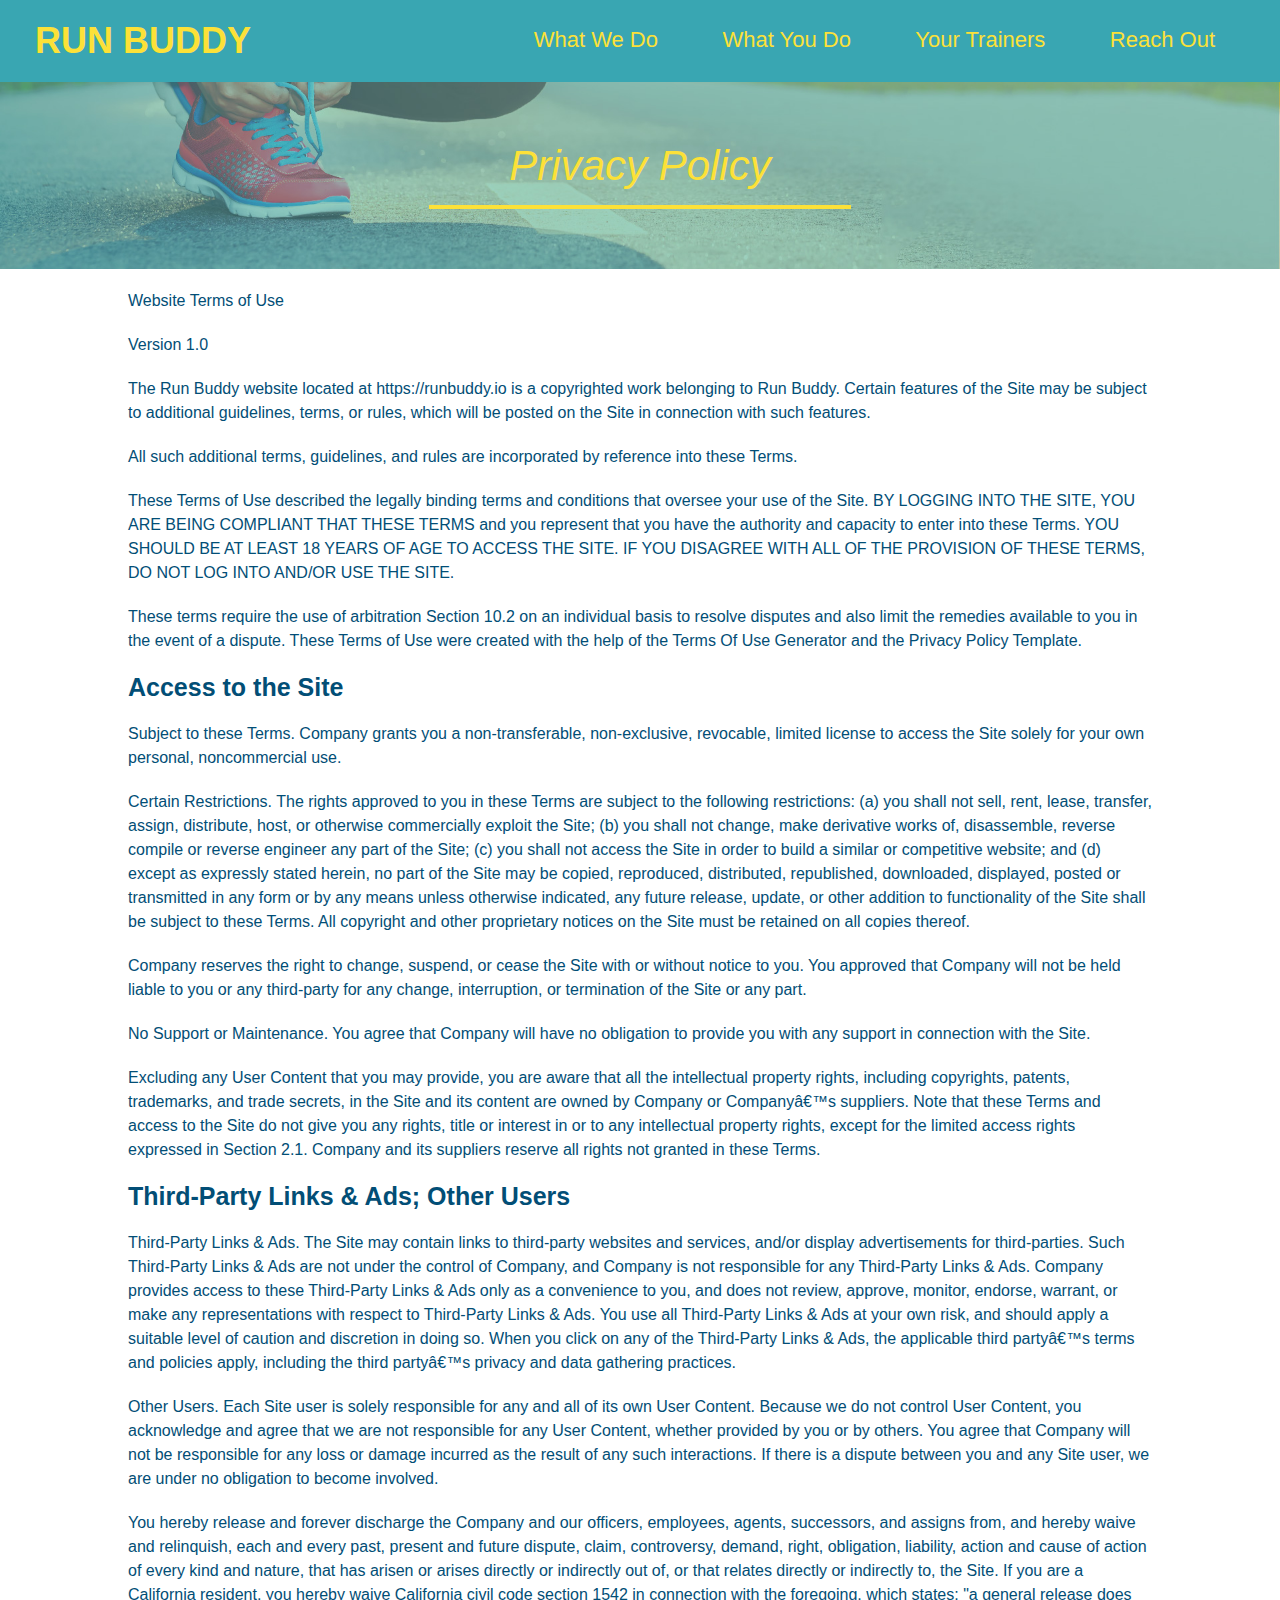
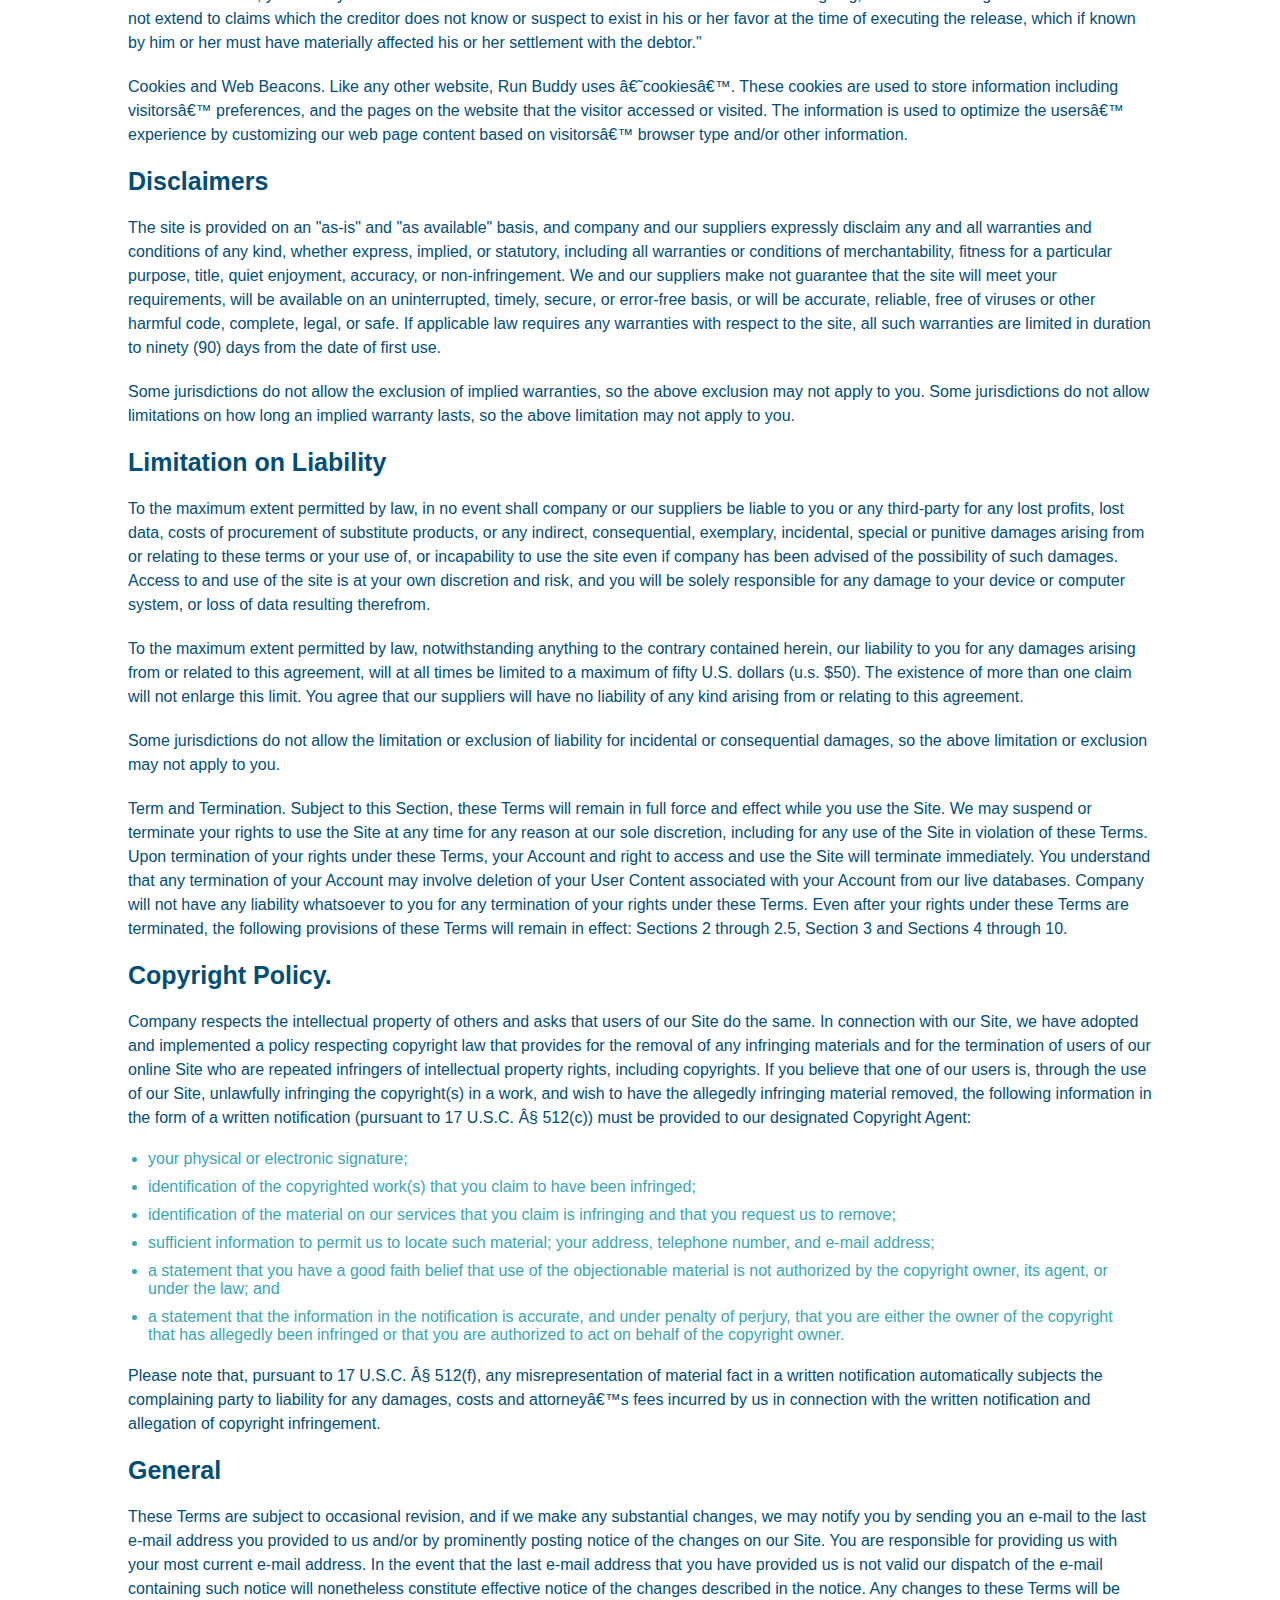
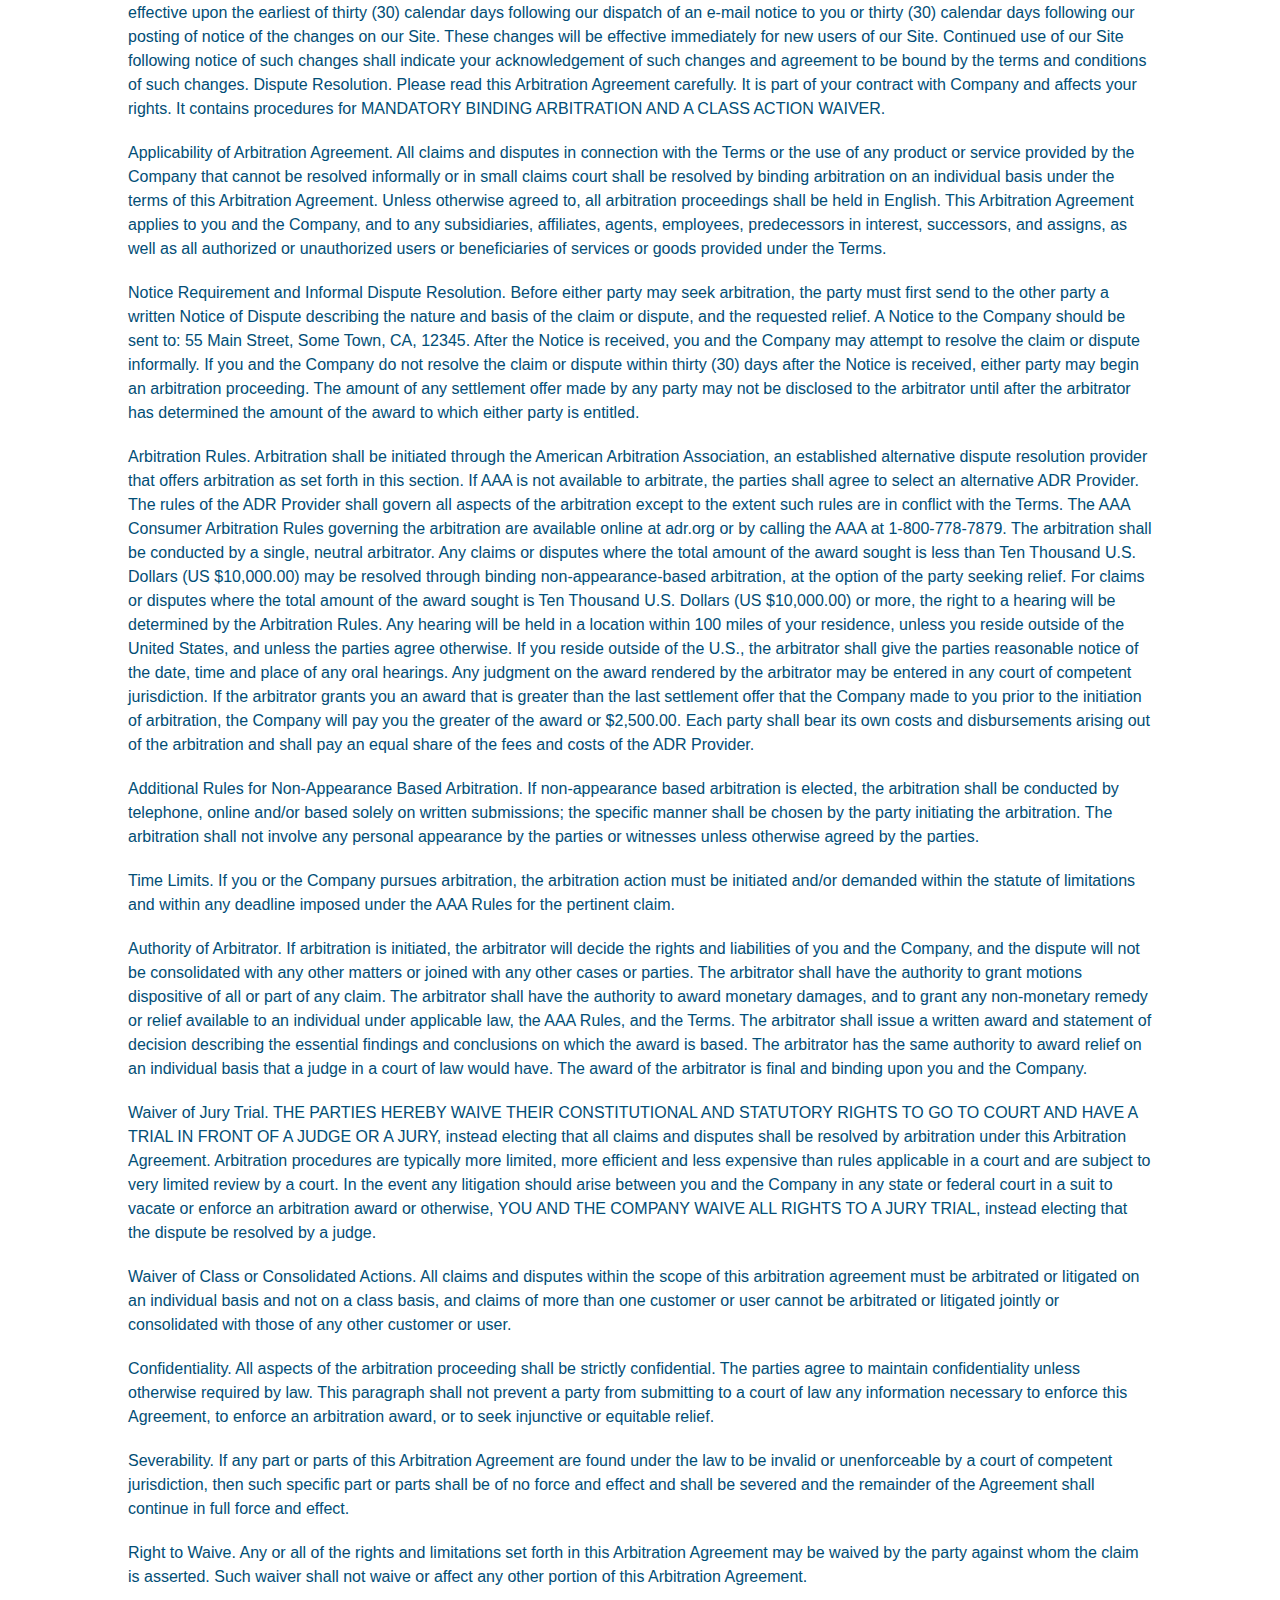
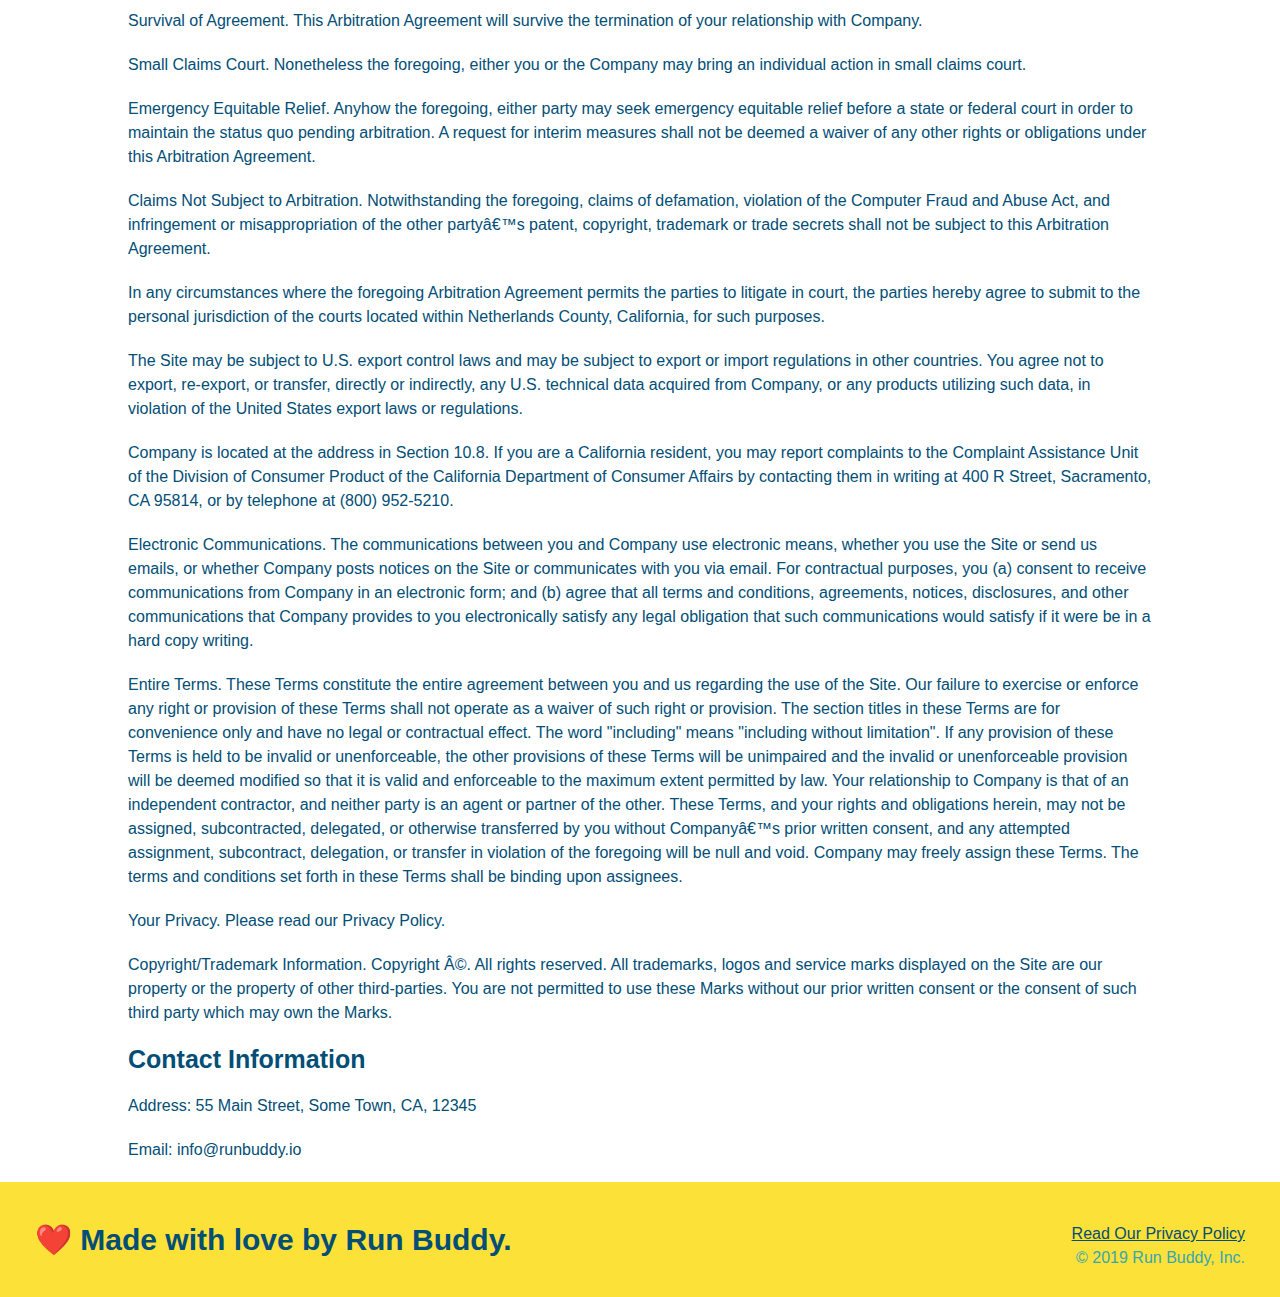
==== privacy-policy.html @ 8d15c2ab "fixed name of privacy policy html doc" ====
<!DOCTYPE html>
<html lang="en">
<head>
    <link rel="stylesheet" href="./assets/css/style.css">
    <link rel="stylesheet" href="./assets/css/secondary-styles.css">
    <meta charset="UTF-8">
    <meta http-equiv="X-UA-Compatible" content="IE=edge">
    <meta name="viewport" content="width=, initial-scale=1.0">
    <title>Privacy Policy - Run Buddy</title>
</head>
<body>
      <!-- navigation-->
      <header>
        <h1>
            <a href="./index.html">RUN BUDDY</a>
        </h1>
        <nav>
            <!-- Unordered List-->
            <ul>
                <!--List Item-->
                <li>
                    <!--Anchor Element-->
                    <a href="./index.html#what-we-do">What We Do</a>
                </li>
                <li>
                    <a href="./index.html#what-you-do">What You Do</a>
                </li>
                <li>
                    <a href="./index.html#your-trainers">Your Trainers</a>
                </li>
                <li>
                    <a href="./index.html#reach-out">Reach Out</a>
                </li>
            </ul>
        </nav>
    </header>

    <section class="hero">
        <h2 class="page-title">
            Privacy Policy
        </h2>
    </section>

    <article class="secondary-content">
        
      <p>
        Website Terms of Use
      </p>

      <p>
        Version 1.0
      </p>

      <p>
        The Run Buddy website located at https://runbuddy.io is a copyrighted work belonging to Run Buddy. Certain
        features of the Site may be subject to additional guidelines, terms, or rules, which will be posted on the Site
        in connection with such features.
      </p>

      <p>
        All such additional terms, guidelines, and rules are incorporated by reference into these Terms.
      </p>

      <p>
        These Terms of Use described the legally binding terms and conditions that oversee your use of the Site. BY
        LOGGING INTO THE SITE, YOU ARE BEING COMPLIANT THAT THESE TERMS and you represent that you have the authority
        and capacity to enter into these Terms. YOU SHOULD BE AT LEAST 18 YEARS OF AGE TO ACCESS THE SITE. IF YOU
        DISAGREE WITH ALL OF THE PROVISION OF THESE TERMS, DO NOT LOG INTO AND/OR USE THE SITE.
      </p>

      <p>
        These terms require the use of arbitration Section 10.2 on an individual basis to resolve disputes and also
        limit the remedies available to you in the event of a dispute. These Terms of Use were created with the help of
        the Terms Of Use Generator and the Privacy Policy Template.
      </p>

      <h3>
        Access to the Site
      </h3>

      <p>
        Subject to these Terms. Company grants you a non-transferable, non-exclusive, revocable, limited license to
        access the Site solely for your own personal, noncommercial use.
      </p>

      <p>
        Certain Restrictions. The rights approved to you in these Terms are subject to the following restrictions: (a)
        you shall not sell, rent, lease, transfer, assign, distribute, host, or otherwise commercially exploit the Site;
        (b) you shall not change, make derivative works of, disassemble, reverse compile or reverse engineer any part of
        the Site; (c) you shall not access the Site in order to build a similar or competitive website; and (d) except
        as expressly stated herein, no part of the Site may be copied, reproduced, distributed, republished, downloaded,
        displayed, posted or transmitted in any form or by any means unless otherwise indicated, any future release,
        update, or other addition to functionality of the Site shall be subject to these Terms. All copyright and other
        proprietary notices on the Site must be retained on all copies thereof.
      </p>

      <p>
        Company reserves the right to change, suspend, or cease the Site with or without notice to you. You approved
        that Company will not be held liable to you or any third-party for any change, interruption, or termination of
        the Site or any part.
      </p>

      <p>
        No Support or Maintenance. You agree that Company will have no obligation to provide you with any support in
        connection with the Site.
      </p>

      <p>
        Excluding any User Content that you may provide, you are aware that all the intellectual property rights,
        including copyrights, patents, trademarks, and trade secrets, in the Site and its content are owned by Company
        or Companyâ€™s suppliers. Note that these Terms and access to the Site do not give you any rights, title or
        interest in or to any intellectual property rights, except for the limited access rights expressed in Section
        2.1. Company and its suppliers reserve all rights not granted in these Terms.
      </p>

      <h3>
        Third-Party Links & Ads; Other Users
      </h3>

      <p>
        Third-Party Links & Ads. The Site may contain links to third-party websites and services, and/or display
        advertisements for third-parties. Such Third-Party Links & Ads are not under the control of Company, and Company
        is not responsible for any Third-Party Links & Ads. Company provides access to these Third-Party Links & Ads
        only as a convenience to you, and does not review, approve, monitor, endorse, warrant, or make any
        representations with respect to Third-Party Links & Ads. You use all Third-Party Links & Ads at your own risk,
        and should apply a suitable level of caution and discretion in doing so. When you click on any of the
        Third-Party Links & Ads, the applicable third partyâ€™s terms and policies apply, including the third partyâ€™s
        privacy and data gathering practices.
      </p>

      <p>
        Other Users. Each Site user is solely responsible for any and all of its own User Content. Because we do not
        control User Content, you acknowledge and agree that we are not responsible for any User Content, whether
        provided by you or by others. You agree that Company will not be responsible for any loss or damage incurred as
        the result of any such interactions. If there is a dispute between you and any Site user, we are under no
        obligation to become involved.
      </p>

      <p>
        You hereby release and forever discharge the Company and our officers, employees, agents, successors, and
        assigns from, and hereby waive and relinquish, each and every past, present and future dispute, claim,
        controversy, demand, right, obligation, liability, action and cause of action of every kind and nature, that has
        arisen or arises directly or indirectly out of, or that relates directly or indirectly to, the Site. If you are
        a California resident, you hereby waive California civil code section 1542 in connection with the foregoing,
        which states: "a general release does not extend to claims which the creditor does not know or suspect to exist
        in his or her favor at the time of executing the release, which if known by him or her must have materially
        affected his or her settlement with the debtor."
      </p>

      <p>
        Cookies and Web Beacons. Like any other website, Run Buddy uses â€˜cookiesâ€™. These cookies are used to store
        information including visitorsâ€™ preferences, and the pages on the website that the visitor accessed or visited.
        The information is used to optimize the usersâ€™ experience by customizing our web page content based on visitorsâ€™
        browser type and/or other information.
      </p>

      <h3>
        Disclaimers
      </h3>

      <p>
        The site is provided on an "as-is" and "as available" basis, and company and our suppliers expressly disclaim
        any and all warranties and conditions of any kind, whether express, implied, or statutory, including all
        warranties or conditions of merchantability, fitness for a particular purpose, title, quiet enjoyment, accuracy,
        or non-infringement. We and our suppliers make not guarantee that the site will meet your requirements, will be
        available on an uninterrupted, timely, secure, or error-free basis, or will be accurate, reliable, free of
        viruses or other harmful code, complete, legal, or safe. If applicable law requires any warranties with respect
        to the site, all such warranties are limited in duration to ninety (90) days from the date of first use.
      </p>

      <p>
        Some jurisdictions do not allow the exclusion of implied warranties, so the above exclusion may not apply to
        you. Some jurisdictions do not allow limitations on how long an implied warranty lasts, so the above limitation
        may not apply to you.
      </p>

      <h3>
        Limitation on Liability
      </h3>

      <p>
        To the maximum extent permitted by law, in no event shall company or our suppliers be liable to you or any
        third-party for any lost profits, lost data, costs of procurement of substitute products, or any indirect,
        consequential, exemplary, incidental, special or punitive damages arising from or relating to these terms or
        your use of, or incapability to use the site even if company has been advised of the possibility of such
        damages. Access to and use of the site is at your own discretion and risk, and you will be solely responsible
        for any damage to your device or computer system, or loss of data resulting therefrom.
      </p>

      <p>
        To the maximum extent permitted by law, notwithstanding anything to the contrary contained herein, our liability
        to you for any damages arising from or related to this agreement, will at all times be limited to a maximum of
        fifty U.S. dollars (u.s. $50). The existence of more than one claim will not enlarge this limit. You agree that
        our suppliers will have no liability of any kind arising from or relating to this agreement.
      </p>

      <p>
        Some jurisdictions do not allow the limitation or exclusion of liability for incidental or consequential
        damages, so the above limitation or exclusion may not apply to you.
      </p>

      <p>
        Term and Termination. Subject to this Section, these Terms will remain in full force and effect while you use
        the Site. We may suspend or terminate your rights to use the Site at any time for any reason at our sole
        discretion, including for any use of the Site in violation of these Terms. Upon termination of your rights under
        these Terms, your Account and right to access and use the Site will terminate immediately. You understand that
        any termination of your Account may involve deletion of your User Content associated with your Account from our
        live databases. Company will not have any liability whatsoever to you for any termination of your rights under
        these Terms. Even after your rights under these Terms are terminated, the following provisions of these Terms
        will remain in effect: Sections 2 through 2.5, Section 3 and Sections 4 through 10.
      </p>

      <h3>
        Copyright Policy.
      </h3>

      <p>
        Company respects the intellectual property of others and asks that users of our Site do the same. In connection
        with our Site, we have adopted and implemented a policy respecting copyright law that provides for the removal
        of any infringing materials and for the termination of users of our online Site who are repeated infringers of
        intellectual property rights, including copyrights. If you believe that one of our users is, through the use of
        our Site, unlawfully infringing the copyright(s) in a work, and wish to have the allegedly infringing material
        removed, the following information in the form of a written notification (pursuant to 17 U.S.C. Â§ 512(c)) must
        be provided to our designated Copyright Agent:
      </p>

      <ul>
        <li>
          your physical or electronic signature;
        </li>
        <li>
          identification of the copyrighted work(s) that you claim to have been infringed;
        </li>
        <li>
          identification of the material on our services that you claim is infringing and that you request us to remove;
        </li>
        <li>
          sufficient information to permit us to locate such material; your address, telephone number, and e-mail
          address;
        </li>
        <li>
          a statement that you have a good faith belief that use of the objectionable material is not authorized by the
          copyright owner, its agent, or under the law; and
        </li>
        <li>
          a statement that the information in the notification is accurate, and under penalty of perjury, that you are
          either the owner of the copyright that has allegedly been infringed or that you are authorized to act on
          behalf of the copyright owner.
        </li>
      </ul>

      <p>
        Please note that, pursuant to 17 U.S.C. Â§ 512(f), any misrepresentation of material fact in a written
        notification automatically subjects the complaining party to liability for any damages, costs and attorneyâ€™s
        fees incurred by us in connection with the written notification and allegation of copyright infringement.
      </p>

      <h3>
        General
      </h3>

      <p>
        These Terms are subject to occasional revision, and if we make any substantial changes, we may notify you by
        sending you an e-mail to the last e-mail address you provided to us and/or by prominently posting notice of the
        changes on our Site. You are responsible for providing us with your most current e-mail address. In the event
        that the last e-mail address that you have provided us is not valid our dispatch of the e-mail containing such
        notice will nonetheless constitute effective notice of the changes described in the notice. Any changes to these
        Terms will be effective upon the earliest of thirty (30) calendar days following our dispatch of an e-mail
        notice to you or thirty (30) calendar days following our posting of notice of the changes on our Site. These
        changes will be effective immediately for new users of our Site. Continued use of our Site following notice of
        such changes shall indicate your acknowledgement of such changes and agreement to be bound by the terms and
        conditions of such changes. Dispute Resolution. Please read this Arbitration Agreement carefully. It is part of
        your contract with Company and affects your rights. It contains procedures for MANDATORY BINDING ARBITRATION AND
        A CLASS ACTION WAIVER.
      </p>

      <p>
        Applicability of Arbitration Agreement. All claims and disputes in connection with the Terms or the use of any
        product or service provided by the Company that cannot be resolved informally or in small claims court shall be
        resolved by binding arbitration on an individual basis under the terms of this Arbitration Agreement. Unless
        otherwise agreed to, all arbitration proceedings shall be held in English. This Arbitration Agreement applies to
        you and the Company, and to any subsidiaries, affiliates, agents, employees, predecessors in interest,
        successors, and assigns, as well as all authorized or unauthorized users or beneficiaries of services or goods
        provided under the Terms.
      </p>

      <p>
        Notice Requirement and Informal Dispute Resolution. Before either party may seek arbitration, the party must
        first send to the other party a written Notice of Dispute describing the nature and basis of the claim or
        dispute, and the requested relief. A Notice to the Company should be sent to: 55 Main Street, Some Town, CA,
        12345. After the Notice is received, you and the Company may attempt to resolve the claim or dispute informally.
        If you and the Company do not resolve the claim or dispute within thirty (30) days after the Notice is received,
        either party may begin an arbitration proceeding. The amount of any settlement offer made by any party may not
        be disclosed to the arbitrator until after the arbitrator has determined the amount of the award to which either
        party is entitled.
      </p>

      <p>
        Arbitration Rules. Arbitration shall be initiated through the American Arbitration Association, an established
        alternative dispute resolution provider that offers arbitration as set forth in this section. If AAA is not
        available to arbitrate, the parties shall agree to select an alternative ADR Provider. The rules of the ADR
        Provider shall govern all aspects of the arbitration except to the extent such rules are in conflict with the
        Terms. The AAA Consumer Arbitration Rules governing the arbitration are available online at adr.org or by
        calling the AAA at 1-800-778-7879. The arbitration shall be conducted by a single, neutral arbitrator. Any
        claims or disputes where the total amount of the award sought is less than Ten Thousand U.S. Dollars (US
        $10,000.00) may be resolved through binding non-appearance-based arbitration, at the option of the party seeking
        relief. For claims or disputes where the total amount of the award sought is Ten Thousand U.S. Dollars (US
        $10,000.00) or more, the right to a hearing will be determined by the Arbitration Rules. Any hearing will be
        held in a location within 100 miles of your residence, unless you reside outside of the United States, and
        unless the parties agree otherwise. If you reside outside of the U.S., the arbitrator shall give the parties
        reasonable notice of the date, time and place of any oral hearings. Any judgment on the award rendered by the
        arbitrator may be entered in any court of competent jurisdiction. If the arbitrator grants you an award that is
        greater than the last settlement offer that the Company made to you prior to the initiation of arbitration, the
        Company will pay you the greater of the award or $2,500.00. Each party shall bear its own costs and
        disbursements arising out of the arbitration and shall pay an equal share of the fees and costs of the ADR
        Provider.
      </p>

      <p>
        Additional Rules for Non-Appearance Based Arbitration. If non-appearance based arbitration is elected, the
        arbitration shall be conducted by telephone, online and/or based solely on written submissions; the specific
        manner shall be chosen by the party initiating the arbitration. The arbitration shall not involve any personal
        appearance by the parties or witnesses unless otherwise agreed by the parties.
      </p>

      <p>
        Time Limits. If you or the Company pursues arbitration, the arbitration action must be initiated and/or demanded
        within the statute of limitations and within any deadline imposed under the AAA Rules for the pertinent claim.
      </p>

      <p>
        Authority of Arbitrator. If arbitration is initiated, the arbitrator will decide the rights and liabilities of
        you and the Company, and the dispute will not be consolidated with any other matters or joined with any other
        cases or parties. The arbitrator shall have the authority to grant motions dispositive of all or part of any
        claim. The arbitrator shall have the authority to award monetary damages, and to grant any non-monetary remedy
        or relief available to an individual under applicable law, the AAA Rules, and the Terms. The arbitrator shall
        issue a written award and statement of decision describing the essential findings and conclusions on which the
        award is based. The arbitrator has the same authority to award relief on an individual basis that a judge in a
        court of law would have. The award of the arbitrator is final and binding upon you and the Company.
      </p>

      <p>
        Waiver of Jury Trial. THE PARTIES HEREBY WAIVE THEIR CONSTITUTIONAL AND STATUTORY RIGHTS TO GO TO COURT AND HAVE
        A TRIAL IN FRONT OF A JUDGE OR A JURY, instead electing that all claims and disputes shall be resolved by
        arbitration under this Arbitration Agreement. Arbitration procedures are typically more limited, more efficient
        and less expensive than rules applicable in a court and are subject to very limited review by a court. In the
        event any litigation should arise between you and the Company in any state or federal court in a suit to vacate
        or enforce an arbitration award or otherwise, YOU AND THE COMPANY WAIVE ALL RIGHTS TO A JURY TRIAL, instead
        electing that the dispute be resolved by a judge.
      </p>

      <p>
        Waiver of Class or Consolidated Actions. All claims and disputes within the scope of this arbitration agreement
        must be arbitrated or litigated on an individual basis and not on a class basis, and claims of more than one
        customer or user cannot be arbitrated or litigated jointly or consolidated with those of any other customer or
        user.
      </p>

      <p>
        Confidentiality. All aspects of the arbitration proceeding shall be strictly confidential. The parties agree to
        maintain confidentiality unless otherwise required by law. This paragraph shall not prevent a party from
        submitting to a court of law any information necessary to enforce this Agreement, to enforce an arbitration
        award, or to seek injunctive or equitable relief.
      </p>

      <p>
        Severability. If any part or parts of this Arbitration Agreement are found under the law to be invalid or
        unenforceable by a court of competent jurisdiction, then such specific part or parts shall be of no force and
        effect and shall be severed and the remainder of the Agreement shall continue in full force and effect.
      </p>

      <p>
        Right to Waive. Any or all of the rights and limitations set forth in this Arbitration Agreement may be waived
        by the party against whom the claim is asserted. Such waiver shall not waive or affect any other portion of this
        Arbitration Agreement.
      </p>

      <p>
        Survival of Agreement. This Arbitration Agreement will survive the termination of your relationship with
        Company.
      </p>

      <p>
        Small Claims Court. Nonetheless the foregoing, either you or the Company may bring an individual action in small
        claims court.
      </p>

      <p>
        Emergency Equitable Relief. Anyhow the foregoing, either party may seek emergency equitable relief before a
        state or federal court in order to maintain the status quo pending arbitration. A request for interim measures
        shall not be deemed a waiver of any other rights or obligations under this Arbitration Agreement.
      </p>

      <p>
        Claims Not Subject to Arbitration. Notwithstanding the foregoing, claims of defamation, violation of the
        Computer Fraud and Abuse Act, and infringement or misappropriation of the other partyâ€™s patent, copyright,
        trademark or trade secrets shall not be subject to this Arbitration Agreement.
      </p>

      <p>
        In any circumstances where the foregoing Arbitration Agreement permits the parties to litigate in court, the
        parties hereby agree to submit to the personal jurisdiction of the courts located within Netherlands County,
        California, for such purposes.
      </p>

      <p>
        The Site may be subject to U.S. export control laws and may be subject to export or import regulations in other
        countries. You agree not to export, re-export, or transfer, directly or indirectly, any U.S. technical data
        acquired from Company, or any products utilizing such data, in violation of the United States export laws or
        regulations.
      </p>

      <p>
        Company is located at the address in Section 10.8. If you are a California resident, you may report complaints
        to the Complaint Assistance Unit of the Division of Consumer Product of the California Department of Consumer
        Affairs by contacting them in writing at 400 R Street, Sacramento, CA 95814, or by telephone at (800) 952-5210.
      </p>

      <p>
        Electronic Communications. The communications between you and Company use electronic means, whether you use the
        Site or send us emails, or whether Company posts notices on the Site or communicates with you via email. For
        contractual purposes, you (a) consent to receive communications from Company in an electronic form; and (b)
        agree that all terms and conditions, agreements, notices, disclosures, and other communications that Company
        provides to you electronically satisfy any legal obligation that such communications would satisfy if it were be
        in a hard copy writing.
      </p>

      <p>
        Entire Terms. These Terms constitute the entire agreement between you and us regarding the use of the Site. Our
        failure to exercise or enforce any right or provision of these Terms shall not operate as a waiver of such right
        or provision. The section titles in these Terms are for convenience only and have no legal or contractual
        effect. The word "including" means "including without limitation". If any provision of these Terms is held to be
        invalid or unenforceable, the other provisions of these Terms will be unimpaired and the invalid or
        unenforceable provision will be deemed modified so that it is valid and enforceable to the maximum extent
        permitted by law. Your relationship to Company is that of an independent contractor, and neither party is an
        agent or partner of the other. These Terms, and your rights and obligations herein, may not be assigned,
        subcontracted, delegated, or otherwise transferred by you without Companyâ€™s prior written consent, and any
        attempted assignment, subcontract, delegation, or transfer in violation of the foregoing will be null and void.
        Company may freely assign these Terms. The terms and conditions set forth in these Terms shall be binding upon
        assignees.
      </p>

      <p>
        Your Privacy. Please read our Privacy Policy.
      </p>

      <p>
        Copyright/Trademark Information. Copyright Â©. All rights reserved. All trademarks, logos and service marks
        displayed on the Site are our property or the property of other third-parties. You are not permitted to use
        these Marks without our prior written consent or the consent of such third party which may own the Marks.
      </p>

      <h3>
        Contact Information
      </h3>

      <p>
        Address: 55 Main Street, Some Town, CA, 12345
      </p>

      <p>
        Email: info@runbuddy.io
      </p>
        
    </article>
     <!--footer-->
     <footer>
        <h2>❤️ Made with love by Run Buddy.</h2>
        <div>
            <a href="./privacly-policy.html">Read Our Privacy Policy</a><br />
            &copy; 2019 Run Buddy, Inc.
        </div>
    </footer>
</body>
</html>
---- assets/css/style.css ----
* {
    margin: 0;
    padding: 0;
    box-sizing: border-box;
}
body {
    /* Comments in css */
    color: #39a6b2;
    font-family: Arial, Helvetica, sans-serif;
}

header {
    padding: 20px 35px;
    background-color: #39a6b2;
}

header h1 {
    font-weight: bold;
    font-size: 36px;
    color: #fce138;
    margin: 0;
    display: inline;
}

header a {
    text-decoration: none;
    color: #fce138;
}

header nav {
    float: right;
    margin: 7px 0;
}

header nav ul li {
    display: inline;
}

header nav ul li a {
    margin: 0 30px;
    font-weight: lighter;
    font-size: 22px;
}

footer {
    background-color: #fce138;
    width: 100%;
    padding: 40px 35px;
}

footer h2 {
    display: inline;
    color: #024e76;
    font-size: 30px;
    margin: 0;
}

footer div {
    float: right;
    line-height: 1.5;
    text-align: right;
}

footer a {
    color: #024e76
}

section{
    padding: 60px;
}

/* Hero Styling*/
.hero {
    background-image: url("../images/hero-bg.jpg");
    height: 600px;
    background-size: cover;
    background-position: center;
    position: relative;
}

.hero_form {
    background-color: #fce138;
    padding: 20px;
    width: 500px;
    color:#024e76;
    border: 3px solid #024e76;
    border-radius: 15px;
    position: absolute;
    bottom: 120px;
    right: 40px;
}

.hero_form p {
    margin: 5px 0 15px 0;
}

.hero_form h3 {
    font-size: 1.3em;
    margin: 0;
    font-weight: bolder;
}

.form-input {
     border: 1px solid #024e76;
     border-radius: 2px;
     display: block;
     padding: 7px 15px;
     font-size: 16px;
     color: #024e76;
     width: 100%;
     margin-bottom: 15px;
}

.hero_form label {
    margin: 0 5px;
}

.hero_form button {
    background-color: #024e76;
    color: #fce138;   
    border:  2px groove #024e99;
    border-radius: 4px;
    padding: 7px 17px;
    font-size: 16px;   
}

/* styling for the sections */

.intro {
    text-align: center;
}

.intro p {
    line-height: 1.7;
    color: #39a6b2;
    width: 80%;
    font-size: 20px;
    margin: 0 auto;
}

.steps {
    text-align: center;
    background: #fce138;
}

.section-title {
    font-size: 55px;
    color:#024e76;
    margin-bottom: 35px;
    padding: 0 100px 20px 100px;
    display: inline-block;
    border-bottom: 3px solid;
}

.primary-border {
    border-color: #fce138;
}

.secondary-border {
    border-color: #39a6b2;
}

.steps div {
    margin-bottom: 80px;
}

.steps img {
    width: 15%;
    margin: 10px 0;
}

.steps h3 {
    color:#024e76;
    font-size: 46px;
    margin-top: 10px;
}

.steps p {
    color: #39a6b2;
    font-size: 23px;
}

.steps span {
    font-size: 38px;
}

.trainers {
    text-align: center;
}

.trainer {
    width: 900px;
    margin: 0 auto 30px auto;
    background: #024e76;
    color: #fce138;
    overflow: auto;
}

.trainer img {
    width: 35%;
    float: left;
}

.trainer-bio {
    padding: 35px;
    float: left;
    width: 65%;
}

.trainer-bio h3 {
    font-size: 32px;
    margin-bottom: 8px;
}

.trainer-bio h4 {
    font-weight: lighter;
    font-size: 26px;
    margin-bottom: 25px;
}

.trainer-bio p {
    font-size: 17px;
    line-height: 1.3;
}

.text-left {
    text-align: left;
}

.text-right {
    text-align: right;
}

.contact {
    text-align: center;
    background: #024e76;
}

.contact h2 {
    color: #fce138;
}

.contact-info div {
    width: 410px;
    display: inline-block;
    vertical-align: top;
    text-align: left;
    margin: 30px 0 0 60px;
    color: white;
}

.contact-info h3 {
    color: #fce138;
    font-size: 32px;
}

.contact-info p, .contact-info address {
    margin: 20px 0;
    line-height: 1.5;
    font-size: 20px;
    font-style: normal;
}

.contact-info a {
    color: #fce138;
}

.contact-info iframe {
    width: 400px;
    height: 400px;
}
---- assets/css/secondary-styles.css ----
/* Style Sheet for privacly policy page */

.hero {
    background-position: bottom;
    height: auto;
    text-align: center;
    margin-bottom: auto;
}

.page-title {
    color: #fce138;
    border-bottom: 4px solid #fce138;
    padding: 0 80px 15px
}

.hero h2 {
    display: inline-block;
    font-size: 42px;
    font-weight: normal;
    font-style: italic;
}

.secondary-content {
    width: 80%;
    color: #024e76;
    margin: auto;
}

.secondary-content h3 {
    font-size: 25px;
    margin: 20px 0;
}

.secondary-content p {
    font-size: 16px;
    line-height: 1.5;
    margin: 20px 0;
}

.secondary-content ul{
    margin: 15px 20px;
}

.secondary-content li {
    color: #39a6b2;
    margin: 10px 0;
}
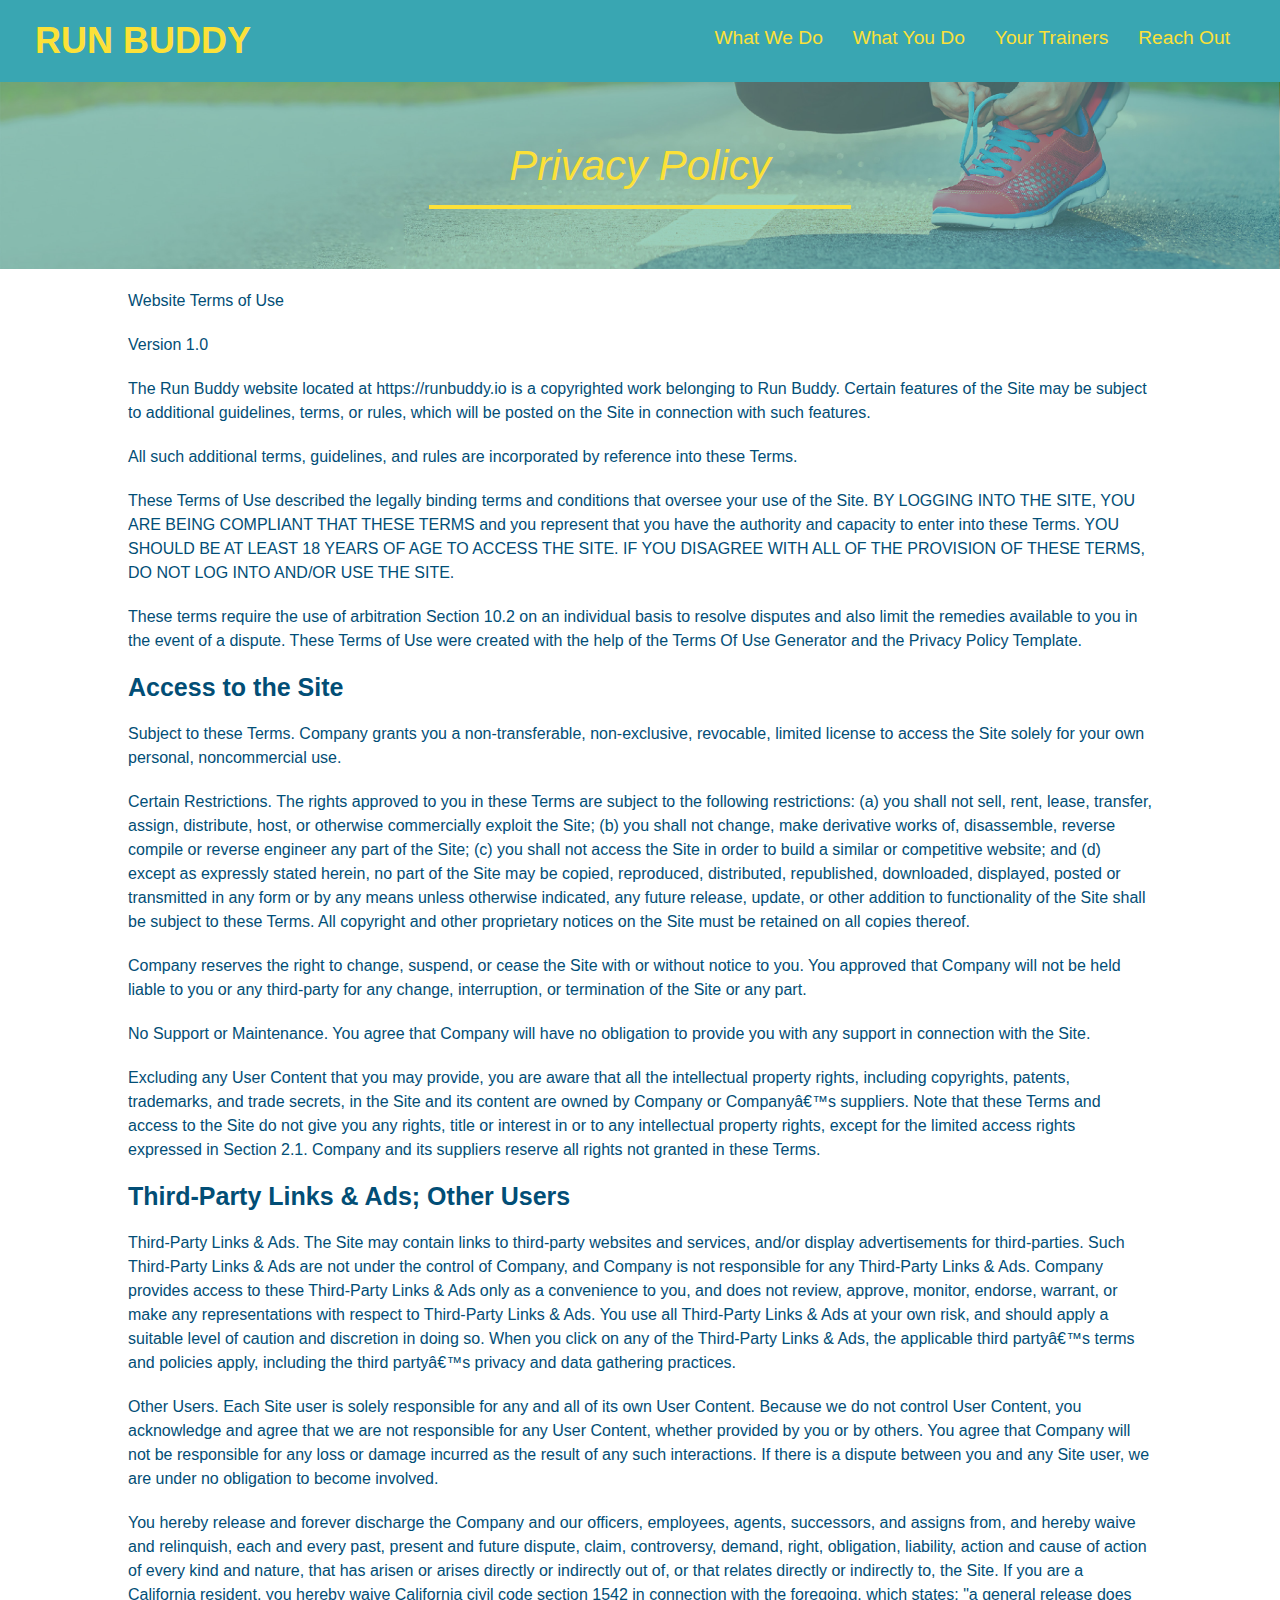
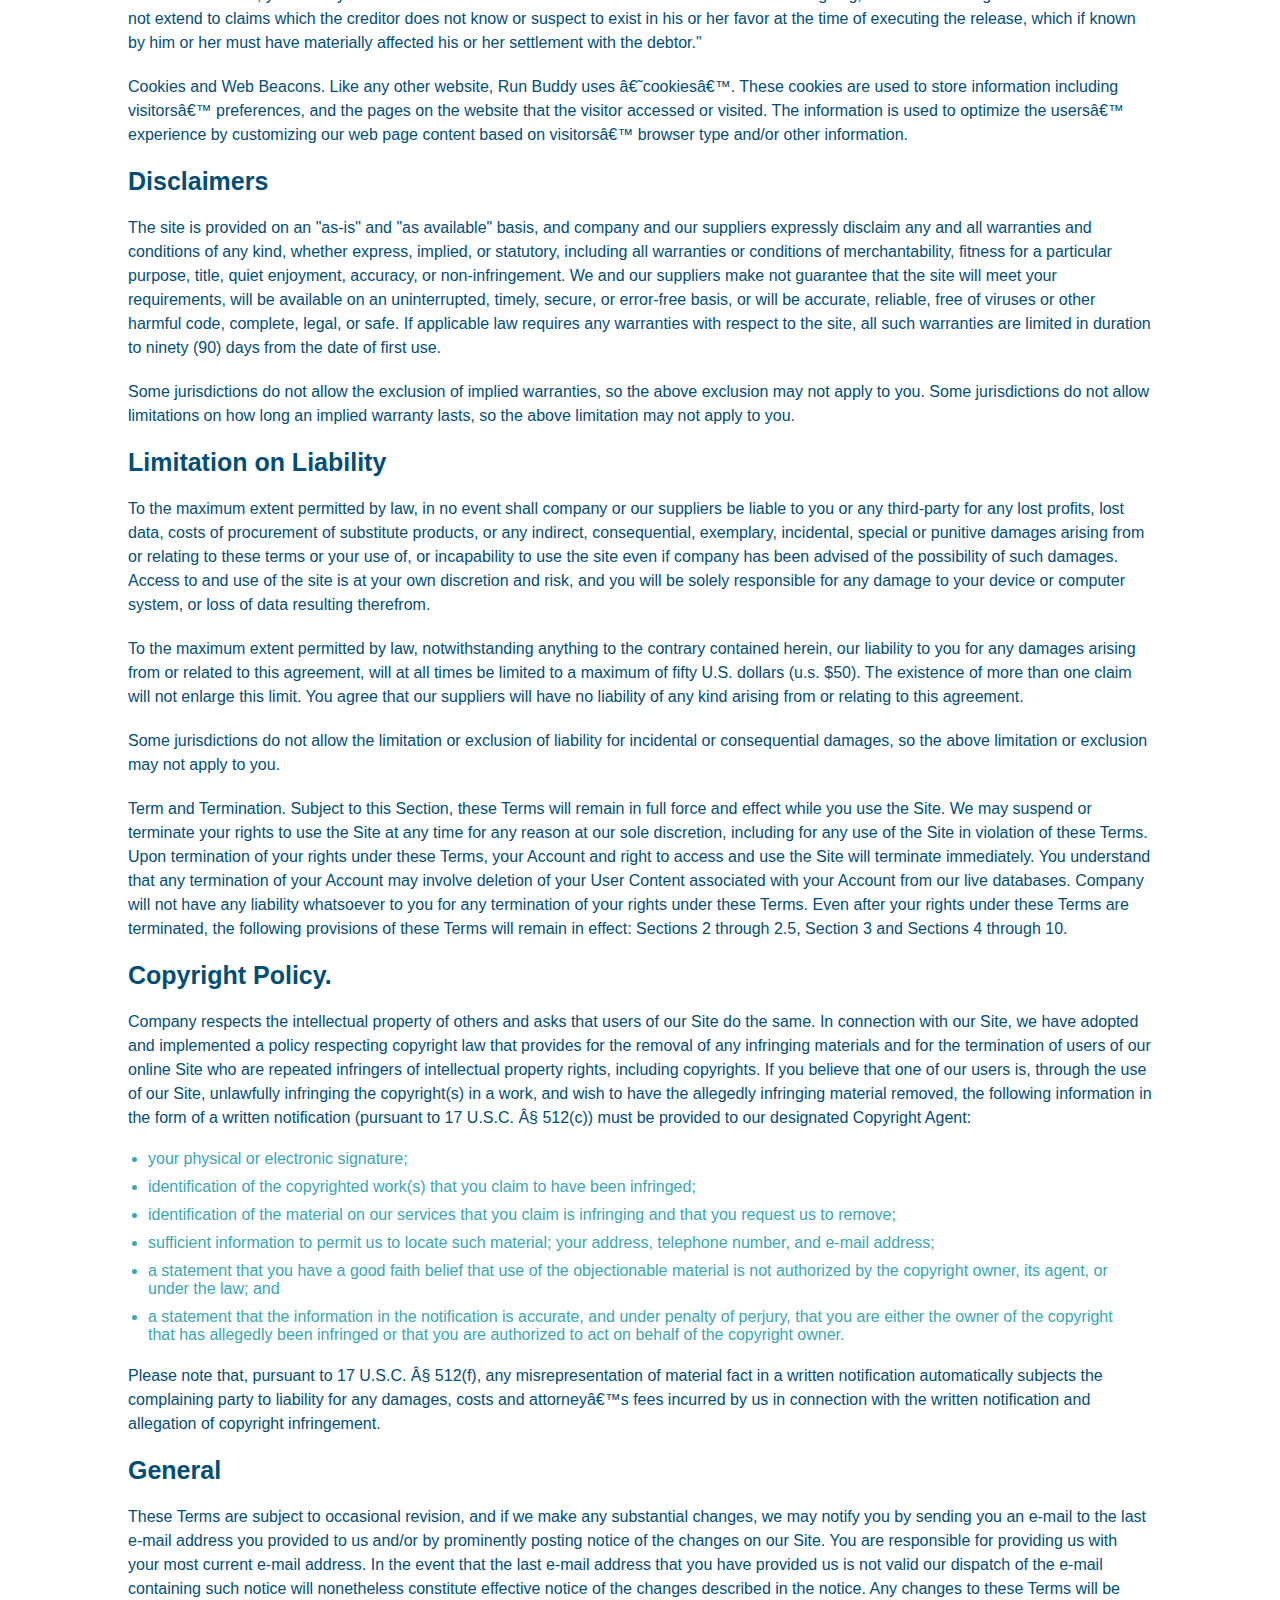
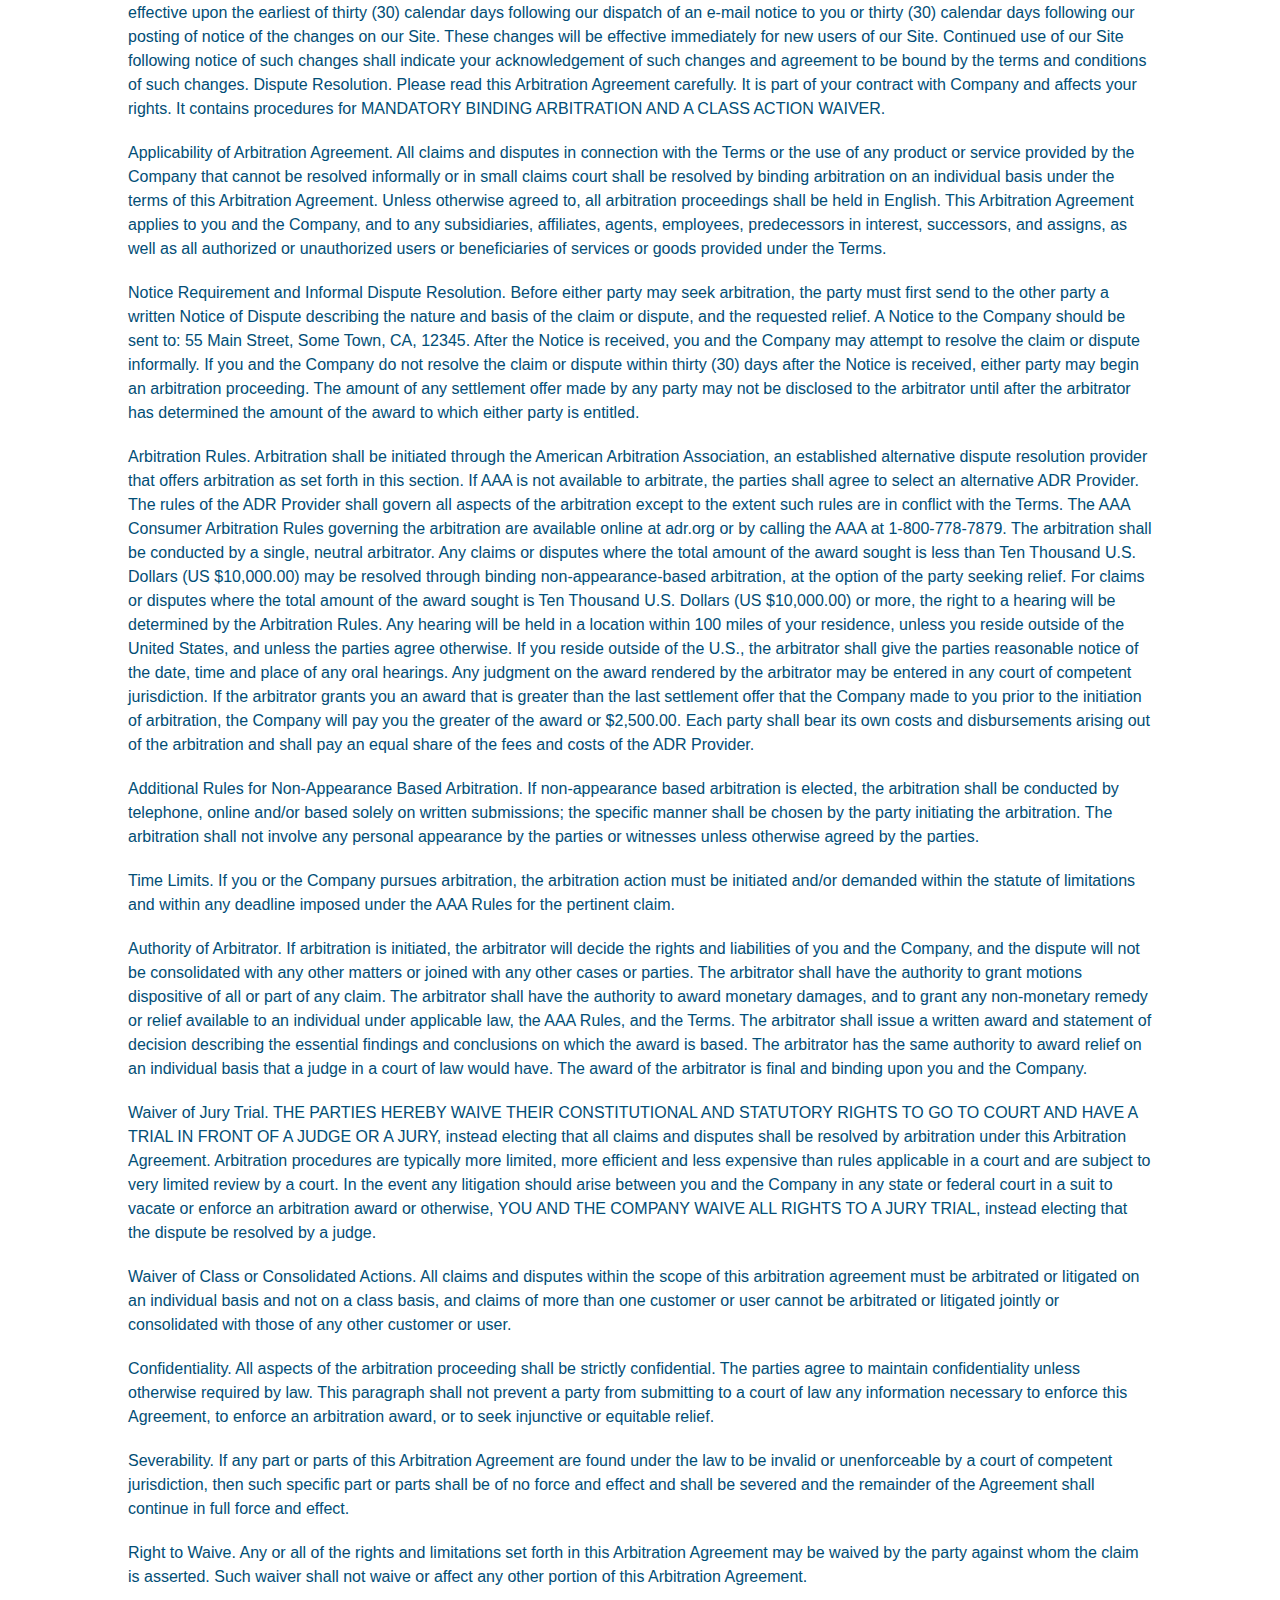
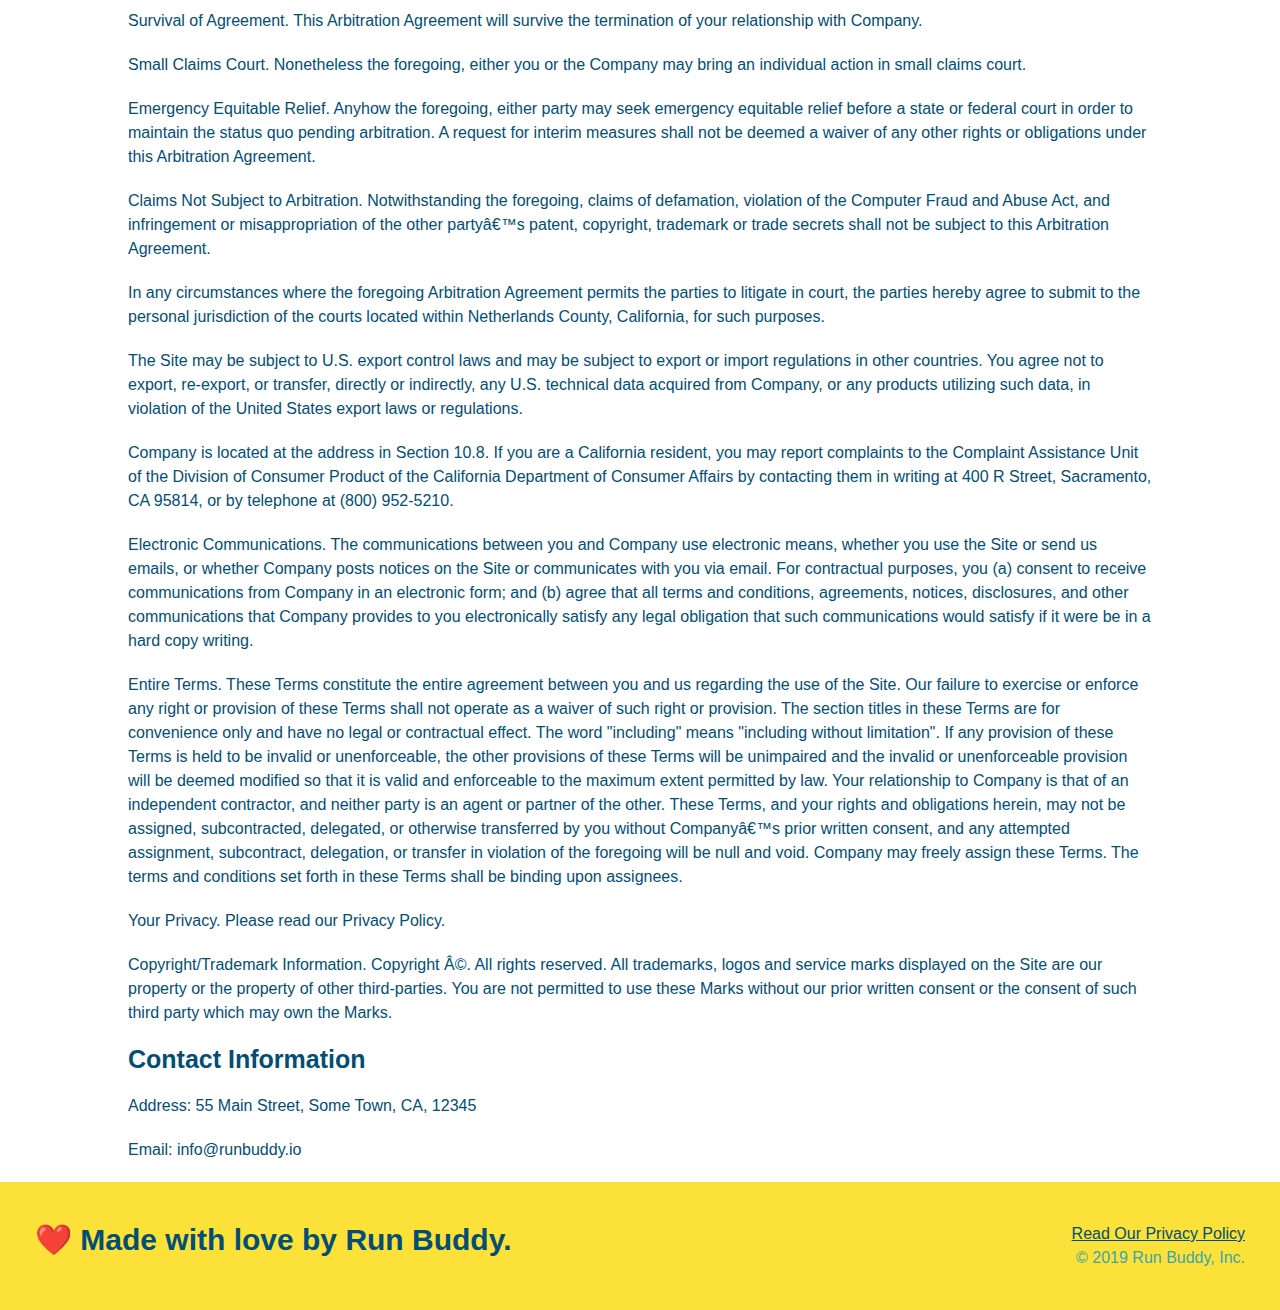
==== commit 82e81066: "adding media queries skeleton" ====
--- a/privacy-policy.html
+++ b/privacy-policy.html
@@ -5,7 +5,7 @@
     <link rel="stylesheet" href="./assets/css/secondary-styles.css">
     <meta charset="UTF-8">
     <meta http-equiv="X-UA-Compatible" content="IE=edge">
-    <meta name="viewport" content="width=, initial-scale=1.0">
+    <meta name="viewport" content="width=device-width, initial-scale=1.0">
     <title>Privacy Policy - Run Buddy</title>
 </head>
 <body>
--- a/assets/css/style.css
+++ b/assets/css/style.css
@@ -9,9 +9,14 @@
     font-family: Arial, Helvetica, sans-serif;
 }
 
+/* Header styling */
+
 header {
     padding: 20px 35px;
     background-color: #39a6b2;
+    display: flex;
+    justify-content: space-between;
+    flex-wrap: wrap;
 }
 
 header h1 {
@@ -19,7 +24,6 @@
     font-size: 36px;
     color: #fce138;
     margin: 0;
-    display: inline;
 }
 
 header a {
@@ -28,35 +32,41 @@
 }
 
 header nav {
-    float: right;
     margin: 7px 0;
 }
 
-header nav ul li {
-    display: inline;
+header nav ul {
+    display: flex;
+    flex-wrap: wrap;
+    justify-content: space-between;
+    align-items: center;
+    list-style: none;
 }
 
 header nav ul li a {
-    margin: 0 30px;
+    padding: 10px 15px;
     font-weight: lighter;
-    font-size: 22px;
-}
+    font-size: 1.5vw;
+}
+
+/* Footer Styling */
 
 footer {
     background-color: #fce138;
     width: 100%;
     padding: 40px 35px;
+    display: flex;
+    flex-wrap: wrap;
+    justify-content: space-between;
 }
 
 footer h2 {
-    display: inline;
     color: #024e76;
     font-size: 30px;
     margin: 0;
 }
 
 footer div {
-    float: right;
     line-height: 1.5;
     text-align: right;
 }
@@ -72,22 +82,39 @@
 /* Hero Styling*/
 .hero {
     background-image: url("../images/hero-bg.jpg");
-    height: 600px;
     background-size: cover;
     background-position: center;
-    position: relative;
+    display: flex;
+    flex-wrap: wrap;
+    justify-content: center;
+    align-items: flex-start;
+}
+
+/* cta-Call to action */
+
+.hero-cta {
+    width: 35%;
+    text-align: right;
+    margin: 3.5%;
+    color: #fff;
+    font-size: 18px;
+    line-height: 1.2;
+}
+
+.hero-cta h2 {
+    font-style: italic;
+    font-size: 55px;
+    color: #fce138;
 }
 
 .hero_form {
     background-color: #fce138;
     padding: 20px;
-    width: 500px;
     color:#024e76;
     border: 3px solid #024e76;
     border-radius: 15px;
-    position: absolute;
-    bottom: 120px;
-    right: 40px;
+    width: 40%;
+    margin: 3.5%;
 }
 
 .hero_form p {
@@ -126,30 +153,27 @@
 
 /* styling for the sections */
 
-.intro {
-    text-align: center;
-}
-
 .intro p {
     line-height: 1.7;
     color: #39a6b2;
     width: 80%;
     font-size: 20px;
     margin: 0 auto;
+    text-align: center;
 }
 
 .steps {
+    background: #fce138;
+}
+
+.section-title {
+    font-size: 48px;
+    color:#024e76;
+    border-bottom: 3px solid;
+    padding-bottom: 20px;
     text-align: center;
-    background: #fce138;
-}
-
-.section-title {
-    font-size: 55px;
-    color:#024e76;
-    margin-bottom: 35px;
-    padding: 0 100px 20px 100px;
-    display: inline-block;
-    border-bottom: 3px solid;
+    margin: 0 auto 35px auto;
+    width: 50%;
 }
 
 .primary-border {
@@ -160,19 +184,47 @@
     border-color: #39a6b2;
 }
 
-.steps div {
-    margin-bottom: 80px;
-}
-
-.steps img {
-    width: 15%;
-    margin: 10px 0;
+.step {
+    margin: 50px auto;
+    padding-bottom: 50px;
+    width: 80%;
+    border-bottom: 1px solid #39a6b2;
+    display: flex;
+    flex-wrap: wrap;
+    align-items: center;
+    justify-content: space-between;
 }
 
 .steps h3 {
     color:#024e76;
     font-size: 46px;
     margin-top: 10px;
+    flex: 1 30%;
+}
+
+.step-info {
+    flex: 2 70%;
+    display: flex;
+    flex-wrap: wrap;
+    align-items: center;
+}
+
+.step-img {
+   flex: 1 12%;
+   margin-right: 20px;
+}
+
+.step-img img {
+    max-width: 100%;
+}
+
+.step-text {
+    flex: 12;
+}
+.steps h4 {
+    font-size: 26px;
+    line-height: 1.5;
+    color: #024e76;
 }
 
 .steps p {
@@ -180,47 +232,42 @@
     font-size: 23px;
 }
 
-.steps span {
-    font-size: 38px;
-}
-
 .trainers {
-    text-align: center;
+    width: 100%;
+    margin: 0 auto;
+    display: flex;
+    flex-wrap: wrap;
+    justify-content: space-around;
 }
 
 .trainer {
-    width: 900px;
-    margin: 0 auto 30px auto;
+    margin: 20px;
     background: #024e76;
     color: #fce138;
-    overflow: auto;
+    flex: 1;
 }
 
 .trainer img {
-    width: 35%;
-    float: left;
+    width: 100%;
 }
 
 .trainer-bio {
-    padding: 35px;
-    float: left;
-    width: 65%;
+    padding: 25px;
+    line-height: 1.3;
 }
 
 .trainer-bio h3 {
-    font-size: 32px;
-    margin-bottom: 8px;
+    font-size: 28px;
 }
 
 .trainer-bio h4 {
     font-weight: lighter;
-    font-size: 26px;
-    margin-bottom: 25px;
+    font-size: 22px;
+    margin-bottom: 15px;
 }
 
 .trainer-bio p {
     font-size: 17px;
-    line-height: 1.3;
 }
 
 .text-left {
@@ -231,8 +278,11 @@
     text-align: right;
 }
 
+.flex-row {
+    display: flex;
+}
+
 .contact {
-    text-align: center;
     background: #024e76;
 }
 
@@ -240,12 +290,18 @@
     color: #fce138;
 }
 
+.contact-info {
+    display: flex;
+    flex-wrap: wrap;
+    justify-content: space-between;
+}
+
+.contact-info > * {
+    flex: 1;
+    margin: 15px;
+}
+
 .contact-info div {
-    width: 410px;
-    display: inline-block;
-    vertical-align: top;
-    text-align: left;
-    margin: 30px 0 0 60px;
     color: white;
 }
 
@@ -257,16 +313,52 @@
 .contact-info p, .contact-info address {
     margin: 20px 0;
     line-height: 1.5;
-    font-size: 20px;
+    font-size: 16px;
     font-style: normal;
 }
 
+.contact-form input, .contact-form textarea {
+    border: 1px solid #024e76;
+    display: block;
+    padding: 7px 15px;
+    font-size: 16px;
+    color: #024e76;
+    width: 100%;
+    margin-bottom: 15px;
+    margin-top: 15px;
+}
+
+.contact-form button {
+    width: 100%;
+    border: none;
+    background: #fce138;
+    color: #024e76;
+    text-align: center;
+    padding: 15px 0;
+    font-size: 16px;
+}
+
 .contact-info a {
     color: #fce138;
 }
 
 .contact-info iframe {
-    width: 400px;
     height: 400px;
 }
 
+/* MediaQueries */
+
+/* MEDIA QUERY FOR SMALLER DECKTOP SCREENS AND SMALLER */
+
+@media screen and (max-width: 980px) {
+}
+
+/* MEDIA QUERY FOR TABLETS AND SMALLER */
+
+@media screen and (max-width: 768px) {
+}
+
+/* MEDIA QUERY FOR MOBILE PHONES AND SMALLER */
+
+@media screen and (max-width: 575px) {   
+}